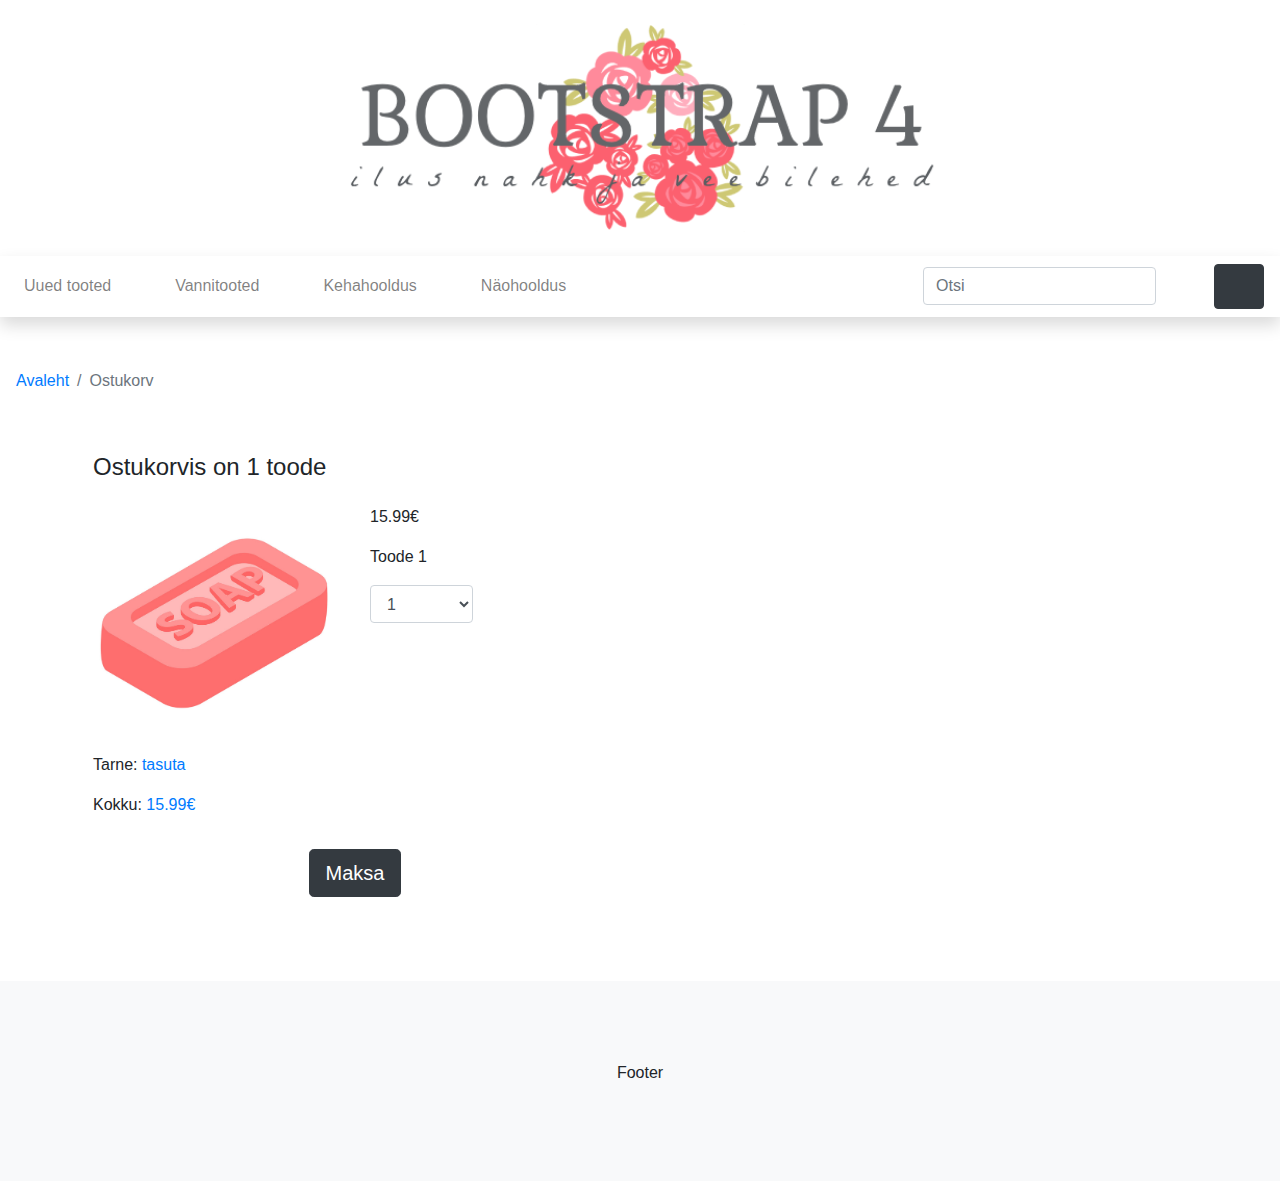
==== cart.html @ 3a9201eb "Jumbotron paigas" ====
<!doctype html>
<html lang="ee">
    <head>
        <meta charset="utf-8">
        <meta http-equiv="X-UA-Compatible" content="IE=edge">
        <meta name="viewport" content="width=device-width, initial-scale=1, shrink-to-fit=no">
        <meta name="description" content=""> 
        <meta name="author" content="">
        <title>Ostukorv</title>
        <!-- Bootstrap CSS -->
        <link rel="stylesheet" href="https://stackpath.bootstrapcdn.com/bootstrap/4.3.1/css/bootstrap.min.css" integrity="sha384-ggOyR0iXCbMQv3Xipma34MD+dH/1fQ784/j6cY/iJTQUOhcWr7x9JvoRxT2MZw1T" crossorigin="anonymous"> 
        <!-- minu CSS -->
        <link rel="stylesheet" href="custom.css">
    </head>
    <body>
        <!-- päis -->
        <header class="py-2">
            <div class="container-fluid">
                <div class="row">
                    <div class="col-lg-12 my-3 text-center"><img src="logo2.png" width="50%"></div>              
                </div>          
            </div>
        </header>
        <!-- navigatsioon -->
        <nav class="navbar navbar-expand-lg navbar-light bg-white shadow">
            <button class="navbar-toggler" type="button" data-toggle="collapse" data-target="#navbarNavDropdown" aria-controls="navbarNavDropdown" aria-expanded="false" aria-label="Toggle navigation">
                <span class="navbar-toggler-icon"></span>
            </button>
            <div class="collapse navbar-collapse" id="navbarNavDropdown">
                <ul class="navbar-nav mr-auto">
                    <li class="nav-item"><a class="nav-link" href="#">Uued tooted</a></li>
                    <li class="nav-item dropdown">
                        <a class="nav-link" href="#" id="navbarDropdownMenuLink" data-toggle="dropdown" aria-haspopup="true" aria-expanded="false">Vannitooted</a> 
                        <div class="dropdown-menu" aria-labelledby="navbarDropdownMenuLink"> 
                            <a class="dropdown-item" href="#">Vannisoolad</a> 
                            <a class="dropdown-item" href="#">Vannipiimad</a> 
                            <a class="dropdown-item" href="#">Vannipommid</a>
                            <a class="dropdown-item" href="list.html">Seebid ja du&scaron;igeelid</a>
                        </div> 
                    </li> 
                    <li class="nav-item dropdown"> 
                        <a class="nav-link" href="#" id="navbarDropdownMenuLink" data-toggle="dropdown" aria-haspopup="true" aria-expanded="false">Kehahooldus</a> 
                        <div class="dropdown-menu" aria-labelledby="navbarDropdownMenuLink"> 
                            <a class="dropdown-item" href="#">Kehakreemid</a> 
                            <a class="dropdown-item" href="#">Keha&otilde;lid</a> 
                            <a class="dropdown-item" href="#">Kehakoorijad</a> 
                            <a class="dropdown-item" href="#">Deodorandid</a> 
                            <a class="dropdown-item" href="#">K&auml;te ja jalgade hooldus</a>  
                        </div> 
                    </li> 
                    <li class="nav-item dropdown"> 
                        <a class="nav-link" href="#" id="navbarDropdownMenuLink" data-toggle="dropdown" aria-haspopup="true" aria-expanded="false">N&auml;ohooldus</a> 
                        <div class="dropdown-menu" aria-labelledby="navbarDropdownMenuLink"> 
                            <a class="dropdown-item" href="#">Puhastus ja toniseerimine</a> 
                            <a class="dropdown-item" href="#">Niisutus ja toitmine</a> 
                            <a class="dropdown-item" href="#">Koorijad ja maskid</a> 
                        </div> 
                    </li> 
                </ul>
                <!-- search -->
                <form class="form-inline m-2 my-lg-0">
                    <input class="form-control mr-sm-2" type="search" placeholder="Otsi" aria-label="Search">
                    <button class="btn btn-outline-white my-2 my-sm-0" type="submit"><svg class="lnr lnr-magnifier"><use xlink:href="#lnr-magnifier"></use></svg></button>
                </form>
            </div>
            <!-- cart -->
            <a href="cart.html"><button class="btn btn-dark my-2 my-sm-0" type="submit"><svg class="lnr lnr-cart"><use xlink:href="#lnr-cart"></use></svg></button></a>
        </nav> 
        <section>
            <!-- breadcrumb -->
            <nav aria-label="breadcrumb" >
                <ol class="breadcrumb bg-white my-2">
                    <li class="breadcrumb-item"><a href="index.html">Avaleht</a></li>
                    <li class="breadcrumb-item active">Ostukorv</li>
                </ol>
            </nav>
        </section>
        <!-- ostukorv -->
        <section>
            <div class="container">
                <div class="row">
                    <div class="col-lg-6 d-flex align-items-start flex-column">
                        <div class="mb-auto p-2"><h4>Ostukorvis on 1 toode</h4></div>    
                        <div class="mb-auto p-2 row">
                            <div class="col-lg-6">
                                <img src="soap.png" width="100%">
                            </div>
                            <div class="col-lg-6">
                                <p>15.99&#8364;</p>
                                <p>Toode 1</p>
                                    <select class="form-control col-lg-5 form-sm" id="kogus">
                                        <option>0</option>
                                        <option selected="selected">1</option>
                                        <option>2</option>
                                        <option>3</option>
                                    </select>
                                <br/>
                            </div>            
                        </div>
                        <div class="p-2">
                            <p>Tarne: <span class="text-primary">tasuta</span></p>
                            <p>Kokku: <span class="text-primary">15.99&#8364;</span></p>
                        </div>
                        <div class="p-2 mx-auto">
                            <a href="kinnitus.html" class="btn btn-dark btn-lg mb-3">Maksa</a>
                        </div>
                    </div>
                    <div class="col-lg-6">
                    <!-- TODO! --->
                    </div>           
                </div>   
            </div>
        </section>
        <!-- jalus -->
        <footer class="bg-light">
            <div class="container-fluid">
                <div class="row">
                    <!-- TODO! -->
                    <div class="col-lg-12 text-center"><p>Footer</p></div>
                </div>
            </div>
        </footer>       
        <!-- jQuery, Popper.js, Bootstrap JS -->
        <script src="https://code.jquery.com/jquery-3.3.1.slim.min.js" integrity="sha384-q8i/X+965DzO0rT7abK41JStQIAqVgRVzpbzo5smXKp4YfRvH+8abtTE1Pi6jizo" crossorigin="anonymous"></script>
        <script src="https://cdnjs.cloudflare.com/ajax/libs/popper.js/1.14.7/umd/popper.min.js" integrity="sha384-UO2eT0CpHqdSJQ6hJty5KVphtPhzWj9WO1clHTMGa3JDZwrnQq4sF86dIHNDz0W1" crossorigin="anonymous"></script>
        <script src="https://stackpath.bootstrapcdn.com/bootstrap/4.3.1/js/bootstrap.min.js" integrity="sha384-JjSmVgyd0p3pXB1rRibZUAYoIIy6OrQ6VrjIEaFf/nJGzIxFDsf4x0xIM+B07jRM" crossorigin="anonymous"></script>
        <script src="https://cdn.linearicons.com/free/1.0.0/svgembedder.min.js"></script>
    </body>
</html>
---- custom.css ----
.lnr {
    display: inline-block;
    fill: currentColor;
    width: 1em;
    height: 1em;
    vertical-align: -0.05em;
    stroke-width: 2;
}

.lnr-cart {
    width: 1.5em;
    height: 1.5em;
}

.lnr-magnifier {
    color: #000000;   
}

.navbar-nav li {
    margin-right: 3em;
}

section {
    margin-top: 40px;
}

.h {
    text-align: center;
}

.card-body {
    align-content: center;
}

footer {
    margin-top: 60px;
    padding: 5em;
}

.jumbotron {
    background-image: url("jumbotron_pilt.jpg");
    background-size: cover;
    color: rgb(255, 255, 255);
}
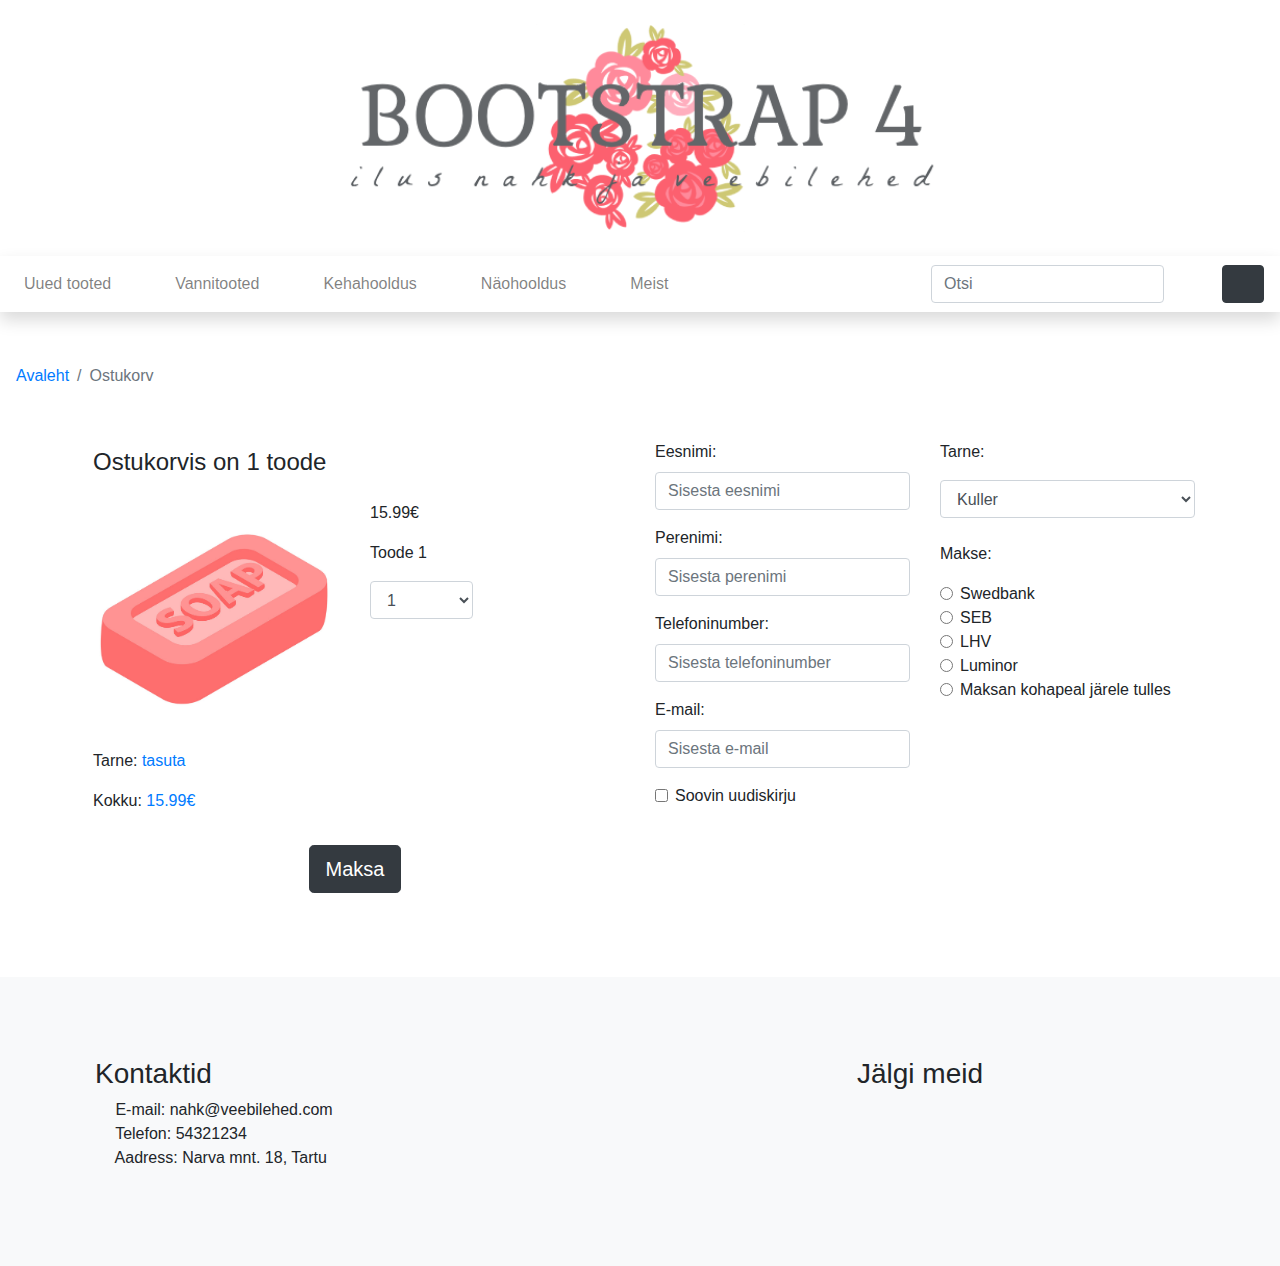
==== commit 8882c780: "Kõik ülesanded täidetud" ====
--- a/cart.html
+++ b/cart.html
@@ -55,7 +55,10 @@
                             <a class="dropdown-item" href="#">Niisutus ja toitmine</a> 
                             <a class="dropdown-item" href="#">Koorijad ja maskid</a> 
                         </div> 
-                    </li> 
+                    </li>
+                    <li class="nav-item dropdown"> 
+                        <a class="nav-link" href="staff.html" id="navbarDropdownMenuLink" aria-haspopup="true" aria-expanded="false">Meist</a> 
+                    </li>  
                 </ul>
                 <!-- search -->
                 <form class="form-inline m-2 my-lg-0">
@@ -105,9 +108,70 @@
                             <a href="kinnitus.html" class="btn btn-dark btn-lg mb-3">Maksa</a>
                         </div>
                     </div>
-                    <div class="col-lg-6">
+                    <div class="col-lg-3">
+                        <div class="form-group">
+                            <label for="eesnimi">Eesnimi:</label>
+                            <input class="form-control" placeholder="Sisesta eesnimi" id="eesnimi">
+                            </div>
+                            <div class="form-group">
+                            <label for="perenimi">Perenimi:</label>
+                            <input class="form-control" placeholder="Sisesta perenimi" id="perenimi">
+                            </div>
+                        <div class="form-group">
+                            <label for="number">Telefoninumber:</label>
+                            <input type="tel" class="form-control" placeholder="Sisesta telefoninumber" id="number">
+                            </div>
+                        <div class="form-group">
+                            <label for="email">E-mail:</label>
+                            <input type="email" class="form-control" placeholder="Sisesta e-mail" id="email">
+                            </div>
+                        <div class="form-group form-check">
+                            <label class="form-check-label">
+                            <input class="form-check-input" type="checkbox">Soovin uudiskirju
+                            </label>
+                        </div>
                     <!-- TODO! --->
-                    </div>           
+                    </div>  
+                    <div class="col-lg-3">
+                        <p>Tarne:</p>
+                        <select class="form-control" id="tarne">
+                            <option>Kuller</option>
+                            <option>Pakiautomaat</option>
+                            <option>Tulen ise järele</option>
+                        </select>
+                        <br/>
+                        <p>Makse:</p>
+                        <div class="form-check">
+                            <input class="form-check-input" type="radio" name="flexRadioDefault" id="Swedbank">
+                            <label class="form-check-label" for="Swedbank">
+                              Swedbank
+                            </label>
+                          </div>
+                          <div class="form-check">
+                            <input class="form-check-input" type="radio" name="flexRadioDefault" id="SEB">
+                            <label class="form-check-label" for="SEB">
+                              SEB
+                            </label>
+                          </div>
+                          <div class="form-check">
+                            <input class="form-check-input" type="radio" name="flexRadioDefault" id="LHV">
+                            <label class="form-check-label" for="LHV">
+                              LHV
+                            </label>
+                          </div>
+                          <div class="form-check">
+                            <input class="form-check-input" type="radio" name="flexRadioDefault" id="Luminor">
+                            <label class="form-check-label" for="Luminor">
+                              Luminor
+                            </label>
+                          </div>
+                          <div class="form-check">
+                            <input class="form-check-input" type="radio" name="flexRadioDefault" id="kohapeal">
+                            <label class="form-check-label" for="kohapeal">
+                              Maksan kohapeal järele tulles
+                            </label>
+                          </div>
+                    </div>         
                 </div>   
             </div>
         </section>
@@ -115,8 +179,28 @@
         <footer class="bg-light">
             <div class="container-fluid">
                 <div class="row">
-                    <!-- TODO! -->
-                    <div class="col-lg-12 text-center"><p>Footer</p></div>
+                    <!-- TODO! --->
+                    <div class="col-lg-6">
+                        <h3>Kontaktid</h3>
+                        <ul class="list-unstyled">
+                            <li><svg class="lnr lnr-envelope"><use xlink:href="#lnr-envelope"></use></svg> E-mail: nahk@veebilehed.com</li>
+                            <li><svg class="lnr lnr-phone-handset"><use xlink:href="#lnr-phone-handset"></use></svg> Telefon: 54321234</li>
+                            <li><svg class="lnr lnr-map-marker"><use xlink:href="#lnr-map-marker"></use></svg> Aadress: Narva mnt. 18, Tartu</li>
+                        </ul>
+                    </div>
+                    <div class="col-lg-6 text-center">
+                        <h3>Jälgi meid</h3>
+                        <a type="button" class="btn btn-link" href="https://www.instagram.com/" title="Instagram" data-toggle="tooltip" data-placement="bottom">
+                            <svg class="lnr lnr-camera">
+                                <use xlink:href="#lnr-camera"></use>
+                            </svg>
+                        </a>
+                        <a type="button" class="btn btn-link" href="https://www.youtube.com" title="Youtube" data-toggle="tooltip" data-placement="bottom">
+                            <svg class="lnr lnr-film-play">
+                                <use xlink:href="#lnr-film-play"></use>
+                            </svg>
+                        </a>
+                    </div>
                 </div>
             </div>
         </footer>       
@@ -125,5 +209,10 @@
         <script src="https://cdnjs.cloudflare.com/ajax/libs/popper.js/1.14.7/umd/popper.min.js" integrity="sha384-UO2eT0CpHqdSJQ6hJty5KVphtPhzWj9WO1clHTMGa3JDZwrnQq4sF86dIHNDz0W1" crossorigin="anonymous"></script>
         <script src="https://stackpath.bootstrapcdn.com/bootstrap/4.3.1/js/bootstrap.min.js" integrity="sha384-JjSmVgyd0p3pXB1rRibZUAYoIIy6OrQ6VrjIEaFf/nJGzIxFDsf4x0xIM+B07jRM" crossorigin="anonymous"></script>
         <script src="https://cdn.linearicons.com/free/1.0.0/svgembedder.min.js"></script>
+        <script>
+            $(function () {
+              $('[data-toggle="tooltip"]').tooltip();
+            })
+        </script>
     </body>
 </html>         --- a/custom.css
+++ b/custom.css
@@ -41,4 +41,31 @@
     background-image: url("jumbotron_pilt.jpg");
     background-size: cover;
     color: rgb(255, 255, 255);
+}
+
+.lnr {
+    display: inline-block;
+    width: 1em;
+    height: 1em;
+    vertical-align: -0.05em;
+}
+  
+.lnr-camera {
+    font-size: 40px;
+    color: black;
+}
+
+.lnr-film-play {
+    font-size: 40px;
+    color: black;
+}
+
+.carousel .carousel-item {
+    height: 450px;
+  }
+  
+.carousel-item img {
+    position: absolute;
+    object-fit: cover;
+    min-height: 450px;
 }